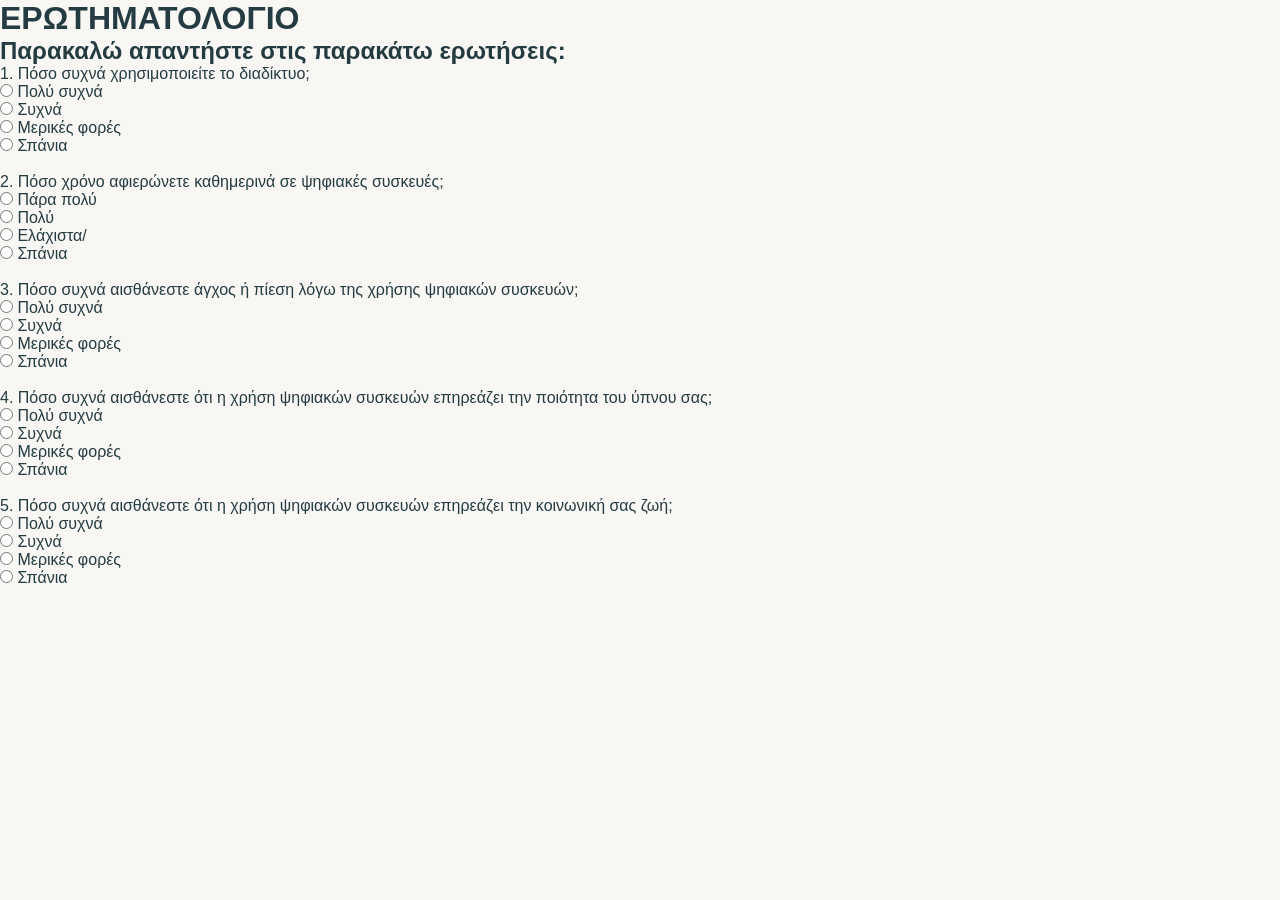
==== question.html @ 54424294 "Create question.html" ====
<!doctype html>
<html lang="en">
  <head>
    <link rel="stylesheet" href="new.css" />
    <meta charset="UTF-8" />
    <meta name="viewport" content="width=device-width, initial-scale=1.0" />
    <title>Document</title>
  </head>
  <body>
    <h1>ΕΡΩΤΗΜΑΤΟΛΟΓΙΟ</h1>
    <h2>Παρακαλώ απαντήστε στις παρακάτω ερωτήσεις:</h2>
    <form action="submit.php" method="post">
      <label for="question1">1. Πόσο συχνά χρησιμοποιείτε το διαδίκτυο;</label
      ><br />
      <input
        type="radio"
        id="question1"
        name="question1"
        value="Πολύ συχνά"
        required
      />
      Πολύ συχνά<br />
      <input type="radio" id="question1" name="question1" value="Συχνά" />
      Συχνά<br />
      <input
        type="radio"
        id="question1"
        name="question1"
        value="Μερικές φορές"
      />
      Μερικές φορές<br />
      <input type="radio" id="question1" name="question1" value="Σπάνια" />
      Σπάνια<br /><br />

      <label for="question2"
        >2. Πόσο χρόνο αφιερώνετε καθημερινά σε ψηφιακές συσκευές;</label
      ><br />
      <input
        type="radio"
        id="question2"
        name="question2"
        value="Πάρα πολύ"
        required
      />
      Πάρα πολύ<br />
      <input type="radio" id="question2" name="question2" value="Πολύ" />
      Πολύ<br />
      <input type="radio" id="question2" name="question2" value="Ελάχιστα" />
      Ελάχιστα/<br />
      <input type="radio" id="question2" name="question2" value="Σπάνια" />
      Σπάνια<br /><br />

      <label for="question3"
        >3. Πόσο συχνά αισθάνεστε άγχος ή πίεση λόγω της χρήσης ψηφιακών
        συσκευών;</label
      ><br />
      <input
        type="radio"
        id="question3"
        name="question3"
        value="Πολύ συχνά"
        required
      />
      Πολύ συχνά<br />
      <input type="radio" id="question3" name="question3" value="Συχνά" />
      Συχνά<br />
      <input
        type="radio"
        id="question3"
        name="question3"
        value=" Μερικές φορές"
      />
      Μερικές φορές<br />
      <input type="radio" id="question3" name="question3" value="Σπάνια" />
      Σπάνια<br /><br />

      <label for="question4"
        >4. Πόσο συχνά αισθάνεστε ότι η χρήση ψηφιακών συσκευών επηρεάζει την
        ποιότητα του ύπνου σας;</label
      ><br />
      <input
        type="radio"
        id="question4"
        name="question4"
        value="Πολύ συχνά"
        required
      />
      Πολύ συχνά<br />
      <input type="radio" id="question4" name="question4" value="Συχνά" />
      Συχνά<br />
      <input
        type="radio"
        id="question4"
        name="question4"
        value="Μερικές φορές"
      />
      Μερικές φορές<br />
      <input type="radio" id="   question4" name="question4" value="Σπάνια" />
      Σπάνια<br /><br />

      <label for="question5"
        >5. Πόσο συχνά αισθάνεστε ότι η χρήση ψηφιακών συσκευών επηρεάζει την
        κοινωνική σας ζωή;</label
      ><br />
      <input
        type="radio"
        id="question5"
        name="question5"
        value="Πολύ συχνά"
        required
      />
      Πολύ συχνά<br />
      <input type="radio" id="question5" name="question5" value="Συχνά" />
      Συχνά<br />
      <input
        type="radio"
        id="question5"
        name="question5"
        value="Μερικές φορές"
      />
      Μερικές φορές<br />
      <input type="radio" id="question5" name="question5" value="Σπάνια" />
      Σπάνια<br /><br />
    </form>
    <a href="tips.html" type="submit" value="Υποβολή" />
  </body>
</html>
---- new.css ----
* {
  margin: 0;
  padding: 0;
  box-sizing: border-box;
}

body {
  font-family: "Inter", sans-serif;
  background: #f8f7f4;
  color: #243b42;
}

/* HEADER */

header {
  width: 100%;
  padding: 20px 8%;

  display: flex;
  justify-content: space-between;
  align-items: center;

  background: #ffffff;
}

.logo {
  font-size: 22px;
  font-weight: bold;
  color: #5c9785;
}

.logo span {
  color: #24444b;
}

/* NAVIGATION */

nav {
  display: flex;
  gap: 35px;
}

nav a {
  text-decoration: none;
  color: #3f5055;
  font-size: 14px;
}

nav a:hover {
  color: #5c9785;
}

/* BUTTON */

button {
  border: none;
  cursor: pointer;
  font-family: inherit;
}

.top-button {
  background: #5c9785;
  color: white;

  padding: 12px 25px;
  border-radius: 25px;
}

/* MAIN */

main {
  max-width: 1100px;
  margin: auto;

  padding: 60px 20px;
}

/* HERO */

.hero {
  text-align: center;
}

.small-title {
  color: #5c9785;
  font-weight: 600;
  margin-bottom: 10px;
}

.hero h1 {
  font-size: 38px;
  margin-bottom: 15px;
}

.subtitle {
  color: #647176;
}

/* OPTIONS */

.options {
  display: grid;
  grid-template-columns: repeat(4, 1fr);

  gap: 20px;

  margin-top: 40px;
}

.option {
  background: white;

  padding: 30px 20px;

  border-radius: 15px;

  text-align: center;

  border: 1px solid #e4e4e4;
}

.option.active {
  border: 2px solid #78a998;
}

.option h3 {
  margin-top: 15px;
}

/* CLOCK CIRCLES */

.circle {
  width: 65px;
  height: 65px;

  margin: auto;

  display: flex;
  justify-content: center;
  align-items: center;

  border-radius: 50%;

  font-size: 35px;
}

.green {
  background: #d7ebe2;
}

.purple {
  background: #e4e0ef;
}

.yellow {
  background: #f8e7b9;
}

.blue {
  background: #d8e5ec;
}

/* RESULT */

.result {
  margin-top: 45px;

  background: white;

  border: 1px solid #e3e3e3;

  border-radius: 20px;

  padding: 40px;

  display: flex;
  justify-content: space-between;

  min-height: 300px;
}

.result-text {
  width: 55%;
}

.result h2 {
  margin-bottom: 20px;
}

.result p {
  line-height: 1.7;
  color: #59676b;
}

hr {
  border: none;
  border-top: 1px solid #ddd;

  margin: 20px 0;
}

.result ul {
  margin-top: 20px;

  list-style: none;
}

.result li {
  margin-bottom: 12px;
  color: #59676b;
}

.result li::before {
  content: "●";
  color: #5c9785;
  margin-right: 10px;
}

/* ILLUSTRATION */

.illustration {
  width: 40%;

  background: #edf4ee;

  border-radius: 50px;

  display: flex;
  justify-content: center;
  align-items: center;

  position: relative;
}

.person {
  font-size: 70px;
  text-align: center;
}

.plant {
  position: absolute;

  right: 20px;
  bottom: 20px;

  font-size: 70px;
}

/* REMINDER */

.reminder {
  margin-top: 20px;

  background: white;

  border: 1px solid #e3e3e3;

  border-radius: 15px;

  padding: 25px;

  display: flex;
  align-items: center;

  gap: 20px;
}

.bell {
  width: 60px;
  height: 60px;

  background: #e1f0e8;

  border-radius: 50%;

  display: flex;
  justify-content: center;
  align-items: center;

  font-size: 25px;
}

.reminder p {
  margin-top: 8px;
  color: #647176;
}

/* BOTTOM BUTTON */

.bottom-button {
  text-align: center;

  margin-top: 30px;
}

.bottom-button button {
  background: #5c9785;

  color: white;

  padding: 14px 28px;

  border-radius: 25px;

  font-size: 15px;
}

/* MOBILE */

@media (max-width: 800px) {
  header {
    flex-direction: column;
    gap: 20px;
  }

  nav {
    flex-wrap: wrap;
    justify-content: center;
  }

  .options {
    grid-template-columns: repeat(2, 1fr);
  }

  .result {
    flex-direction: column;
    gap: 30px;
  }

  .result-text,
  .illustration {
    width: 100%;
  }

  .illustration {
    min-height: 250px;
  }

  .hero h1 {
    font-size: 28px;
  }
}
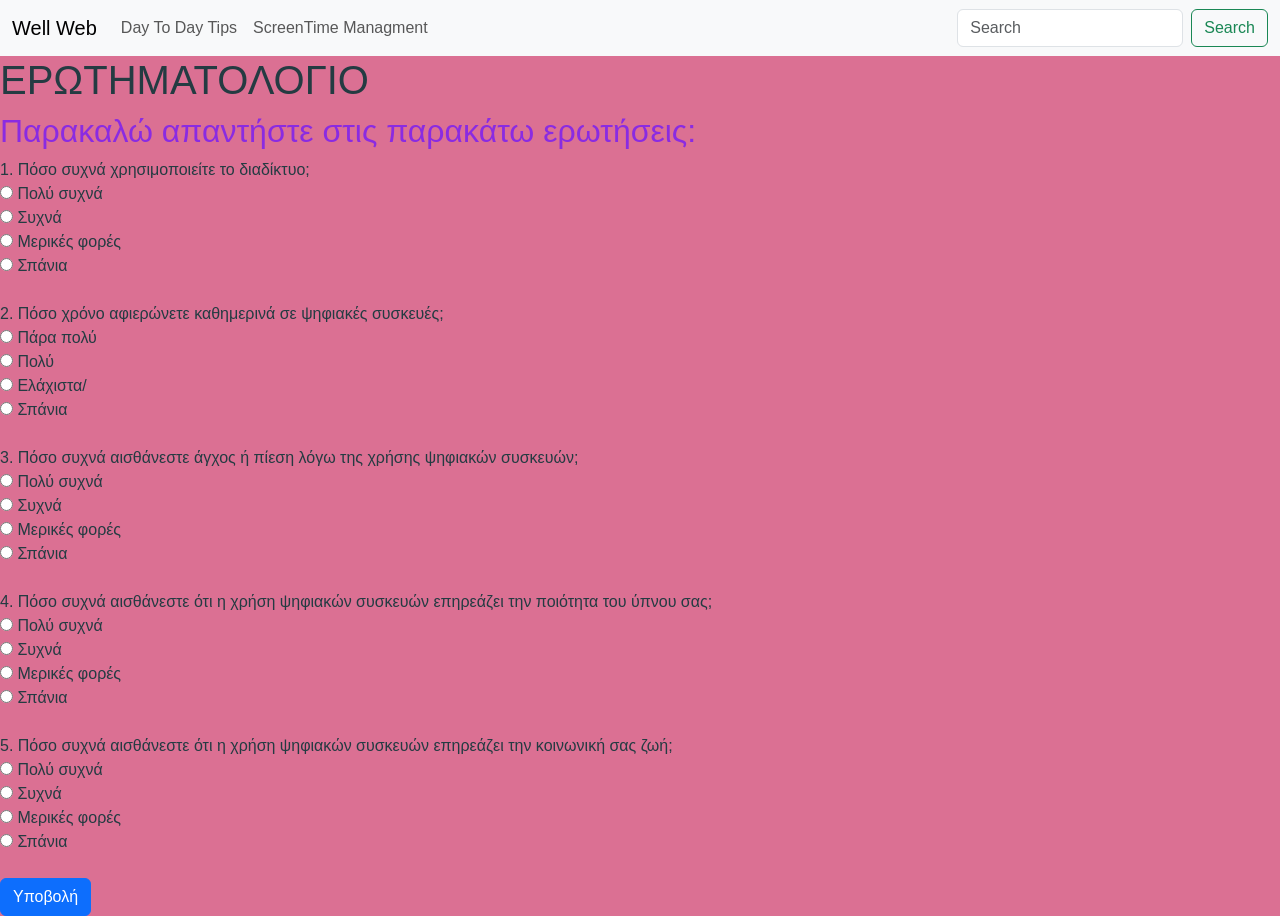
==== commit 1cba799f: "Update question.html" ====
--- a/question.html
+++ b/question.html
@@ -1,12 +1,54 @@
 <!doctype html>
 <html lang="en">
   <head>
+    <link
+      href="https://cdn.jsdelivr.net/npm/bootstrap@5.3.8/dist/css/bootstrap.min.css"
+      rel="stylesheet"
+    />
     <link rel="stylesheet" href="new.css" />
     <meta charset="UTF-8" />
     <meta name="viewport" content="width=device-width, initial-scale=1.0" />
     <title>Document</title>
   </head>
   <body>
+    <nav class="navbar navbar-expand-lg bg-body-tertiary">
+      <div class="container-fluid">
+        <a class="navbar-brand" href="index.html">Well Web</a>
+        <button
+          class="navbar-toggler"
+          type="button"
+          data-bs-toggle="collapse"
+          data-bs-target="#navbarSupportedContent"
+          aria-controls="navbarSupportedContent"
+          aria-expanded="false"
+          aria-label="Toggle navigation"
+        >
+          <span class="navbar-toggler-icon"></span>
+        </button>
+        <div class="collapse navbar-collapse" id="navbarSupportedContent">
+          <ul class="navbar-nav me-auto mb-2 mb-lg-0">
+            <li class="nav-item">
+              <a class="nav-link" href="tips.html">Day To Day Tips</a>
+            </li>
+            <li class="nav-item">
+              <a class="nav-link" href="question.html">ScreenTime Managment </a>
+            </li>
+          </ul>
+
+          <form class="d-flex" role="search">
+            <input
+              class="form-control me-2"
+              type="search"
+              placeholder="Search"
+              aria-label="Search"
+            />
+            <button class="btn btn-outline-success" type="submit">
+              Search
+            </button>
+          </form>
+        </div>
+      </div>
+    </nav>
     <h1>ΕΡΩΤΗΜΑΤΟΛΟΓΙΟ</h1>
     <h2>Παρακαλώ απαντήστε στις παρακάτω ερωτήσεις:</h2>
     <form action="submit.php" method="post">
@@ -122,6 +164,6 @@
       <input type="radio" id="question5" name="question5" value="Σπάνια" />
       Σπάνια<br /><br />
     </form>
-    <a href="tips.html" type="submit" value="Υποβολή" />
+    <a href="tips.html" class="btn btn-primary">Υποβολή</a>
   </body>
 </html>
--- a/new.css
+++ b/new.css
@@ -340,3 +340,41 @@
     font-size: 28px;
   }
 }
+.bg-primary {
+  background-color: blueviolet !important;
+}
+
+body {
+  background-color: palevioletred;
+}
+
+#header {
+  text-align: center;
+  margin: 40px;
+}
+
+#hello {
+  color: #2bafb1;
+  font-size: 50px;
+}
+
+h2 {
+  color: blueviolet;
+}
+
+hr {
+  width: 50%;
+  border: 0.5px solid brown;
+}
+
+img {
+  width: 300px;
+  border-radius: 10%;
+}
+
+#main {
+  display: flex;
+  justify-content: center;
+  align-items: center;
+  flex-direction: column;
+}
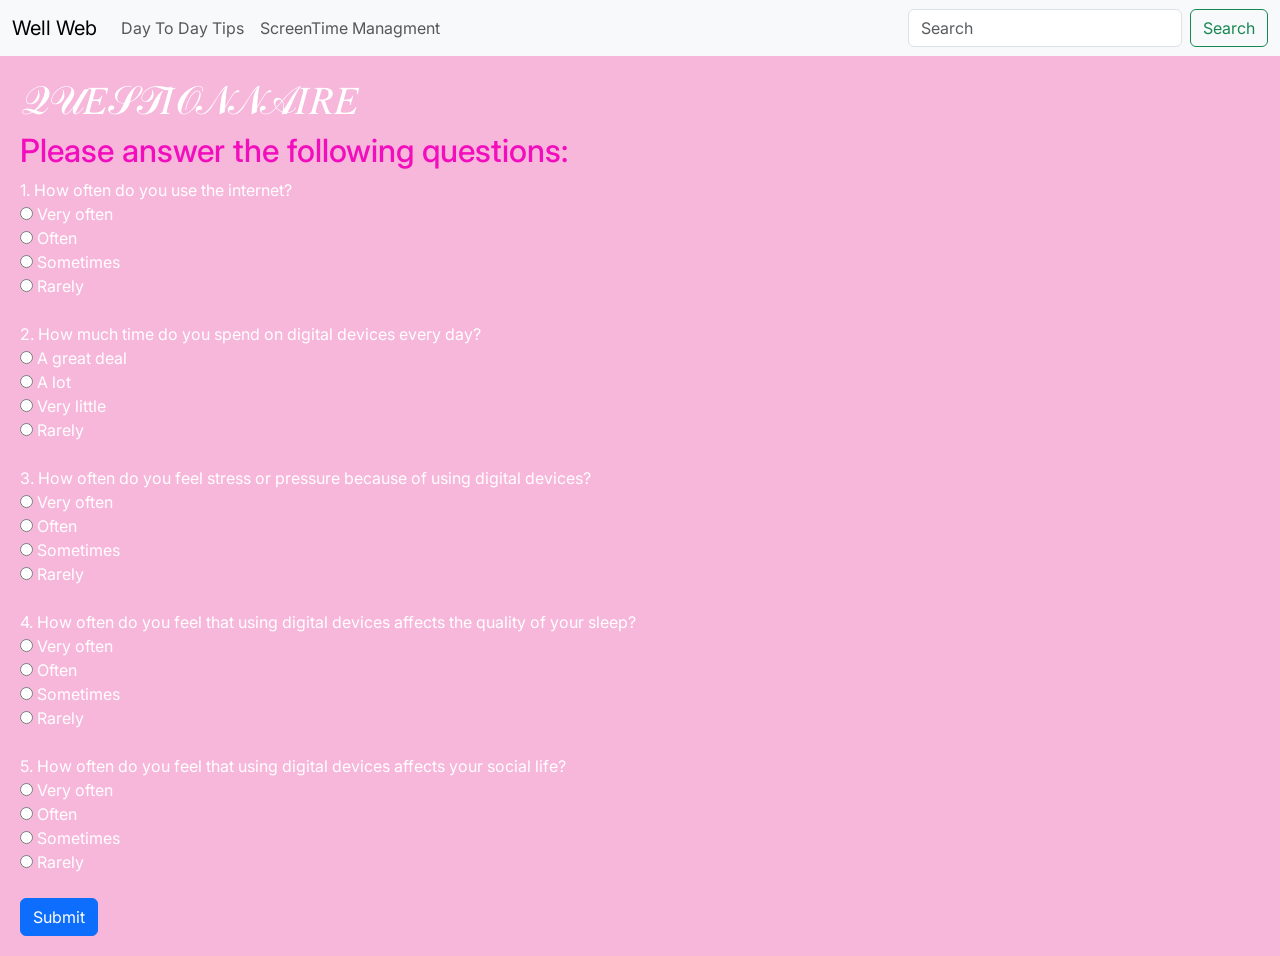
==== commit 3c86526d: "Update question.html" ====
--- a/question.html
+++ b/question.html
@@ -49,121 +49,108 @@
         </div>
       </div>
     </nav>
-    <h1>ΕΡΩΤΗΜΑΤΟΛΟΓΙΟ</h1>
-    <h2>Παρακαλώ απαντήστε στις παρακάτω ερωτήσεις:</h2>
-    <form action="submit.php" method="post">
-      <label for="question1">1. Πόσο συχνά χρησιμοποιείτε το διαδίκτυο;</label
-      ><br />
-      <input
-        type="radio"
-        id="question1"
-        name="question1"
-        value="Πολύ συχνά"
-        required
-      />
-      Πολύ συχνά<br />
-      <input type="radio" id="question1" name="question1" value="Συχνά" />
-      Συχνά<br />
-      <input
-        type="radio"
-        id="question1"
-        name="question1"
-        value="Μερικές φορές"
-      />
-      Μερικές φορές<br />
-      <input type="radio" id="question1" name="question1" value="Σπάνια" />
-      Σπάνια<br /><br />
+    <div class="below">
+      <h1>𝒬𝒰𝐸𝒮𝒯𝐼𝒪𝒩𝒩𝒜𝐼𝑅𝐸</h1>
+      <h2>Please answer the following questions:</h2>
+      <form action="submit.php" method="post">
+        <label for="question1">1. How often do you use the internet?</label
+        ><br />
+        <input
+          type="radio"
+          id="question1"
+          name="question1"
+          value="Very often"
+          required
+        />
+        Very often<br />
+        <input type="radio" id="question1" name="question1" value="Often" />
+        Often<br />
+        <input type="radio" id="question1" name="question1" value="Sometimes" />
+        Sometimes<br />
+        <input type="radio" id="question1" name="question1" value="Rarely" />
+        Rarely<br /><br />
 
-      <label for="question2"
-        >2. Πόσο χρόνο αφιερώνετε καθημερινά σε ψηφιακές συσκευές;</label
-      ><br />
-      <input
-        type="radio"
-        id="question2"
-        name="question2"
-        value="Πάρα πολύ"
-        required
-      />
-      Πάρα πολύ<br />
-      <input type="radio" id="question2" name="question2" value="Πολύ" />
-      Πολύ<br />
-      <input type="radio" id="question2" name="question2" value="Ελάχιστα" />
-      Ελάχιστα/<br />
-      <input type="radio" id="question2" name="question2" value="Σπάνια" />
-      Σπάνια<br /><br />
+        <label for="question2"
+          >2. How much time do you spend on digital devices every day?</label
+        ><br />
+        <input
+          type="radio"
+          id="question2"
+          name="question2"
+          value="A great deal"
+          required
+        />
+        A great deal<br />
+        <input type="radio" id="question2" name="question2" value="A lot" />
+        A lot<br />
+        <input
+          type="radio"
+          id="question2"
+          name="question2"
+          value="Very little"
+        />
+        Very little<br />
+        <input type="radio" id="question2" name="question2" value="Rarely" />
+        Rarely<br /><br />
 
-      <label for="question3"
-        >3. Πόσο συχνά αισθάνεστε άγχος ή πίεση λόγω της χρήσης ψηφιακών
-        συσκευών;</label
-      ><br />
-      <input
-        type="radio"
-        id="question3"
-        name="question3"
-        value="Πολύ συχνά"
-        required
-      />
-      Πολύ συχνά<br />
-      <input type="radio" id="question3" name="question3" value="Συχνά" />
-      Συχνά<br />
-      <input
-        type="radio"
-        id="question3"
-        name="question3"
-        value=" Μερικές φορές"
-      />
-      Μερικές φορές<br />
-      <input type="radio" id="question3" name="question3" value="Σπάνια" />
-      Σπάνια<br /><br />
+        <label for="question3"
+          >3. How often do you feel stress or pressure because of using digital
+          devices?</label
+        ><br />
+        <input
+          type="radio"
+          id="question3"
+          name="question3"
+          value="Very often"
+          required
+        />
+        Very often<br />
+        <input type="radio" id="question3" name="question3" value="Often" />
+        Often<br />
+        <input type="radio" id="question3" name="question3" value="Sometimes" />
+        Sometimes<br />
+        <input type="radio" id="question3" name="question3" value="Rarely" />
+        Rarely<br /><br />
 
-      <label for="question4"
-        >4. Πόσο συχνά αισθάνεστε ότι η χρήση ψηφιακών συσκευών επηρεάζει την
-        ποιότητα του ύπνου σας;</label
-      ><br />
-      <input
-        type="radio"
-        id="question4"
-        name="question4"
-        value="Πολύ συχνά"
-        required
-      />
-      Πολύ συχνά<br />
-      <input type="radio" id="question4" name="question4" value="Συχνά" />
-      Συχνά<br />
-      <input
-        type="radio"
-        id="question4"
-        name="question4"
-        value="Μερικές φορές"
-      />
-      Μερικές φορές<br />
-      <input type="radio" id="   question4" name="question4" value="Σπάνια" />
-      Σπάνια<br /><br />
+        <label for="question4"
+          >4. How often do you feel that using digital devices affects the
+          quality of your sleep?</label
+        ><br />
+        <input
+          type="radio"
+          id="question4"
+          name="question4"
+          value="Very often"
+          required
+        />
+        Very often<br />
+        <input type="radio" id="question4" name="question4" value="Often" />
+        Often<br />
+        <input type="radio" id="question4" name="question4" value="Sometimes" />
+        Sometimes<br />
+        <input type="radio" id="question4" name="question4" value="Rarely" />
+        Rarely<br /><br />
 
-      <label for="question5"
-        >5. Πόσο συχνά αισθάνεστε ότι η χρήση ψηφιακών συσκευών επηρεάζει την
-        κοινωνική σας ζωή;</label
-      ><br />
-      <input
-        type="radio"
-        id="question5"
-        name="question5"
-        value="Πολύ συχνά"
-        required
-      />
-      Πολύ συχνά<br />
-      <input type="radio" id="question5" name="question5" value="Συχνά" />
-      Συχνά<br />
-      <input
-        type="radio"
-        id="question5"
-        name="question5"
-        value="Μερικές φορές"
-      />
-      Μερικές φορές<br />
-      <input type="radio" id="question5" name="question5" value="Σπάνια" />
-      Σπάνια<br /><br />
-    </form>
-    <a href="tips.html" class="btn btn-primary">Υποβολή</a>
+        <label for="question5"
+          >5. How often do you feel that using digital devices affects your
+          social life?</label
+        ><br />
+        <input
+          type="radio"
+          id="question5"
+          name="question5"
+          value="Very often"
+          required
+        />
+        Very often<br />
+        <input type="radio" id="question5" name="question5" value="Often" />
+        Often<br />
+        <input type="radio" id="question5" name="question5" value="Sometimes" />
+        Sometimes<br />
+        <input type="radio" id="question5" name="question5" value="Rarely" />
+        Rarely<br /><br />
+      </form>
+      <a href="tips.html" class="btn btn-primary">Submit</a>
+    </div>
   </body>
 </html>
--- a/new.css
+++ b/new.css
@@ -1,3 +1,5 @@
+@import url("https://fonts.googleapis.com/css2?family=Inter:wght@400;500;600;700&display=swap");
+
 * {
   margin: 0;
   padding: 0;
@@ -6,10 +8,12 @@
 
 body {
   font-family: "Inter", sans-serif;
-  background: #f8f7f4;
-  color: #243b42;
-}
-
+  background: rgb(247, 169, 225);
+  color: hsl(0, 0%, 100%);
+}
+.below {
+  padding: 20px;
+}
 /* HEADER */
 
 header {
@@ -42,7 +46,7 @@
 
 nav a {
   text-decoration: none;
-  color: #3f5055;
+  color: #eaf4f7;
   font-size: 14px;
 }
 
@@ -345,7 +349,7 @@
 }
 
 body {
-  background-color: palevioletred;
+  background-color: rgb(247, 183, 219);
 }
 
 #header {
@@ -359,7 +363,7 @@
 }
 
 h2 {
-  color: blueviolet;
+  color: rgb(242, 14, 189);
 }
 
 hr {
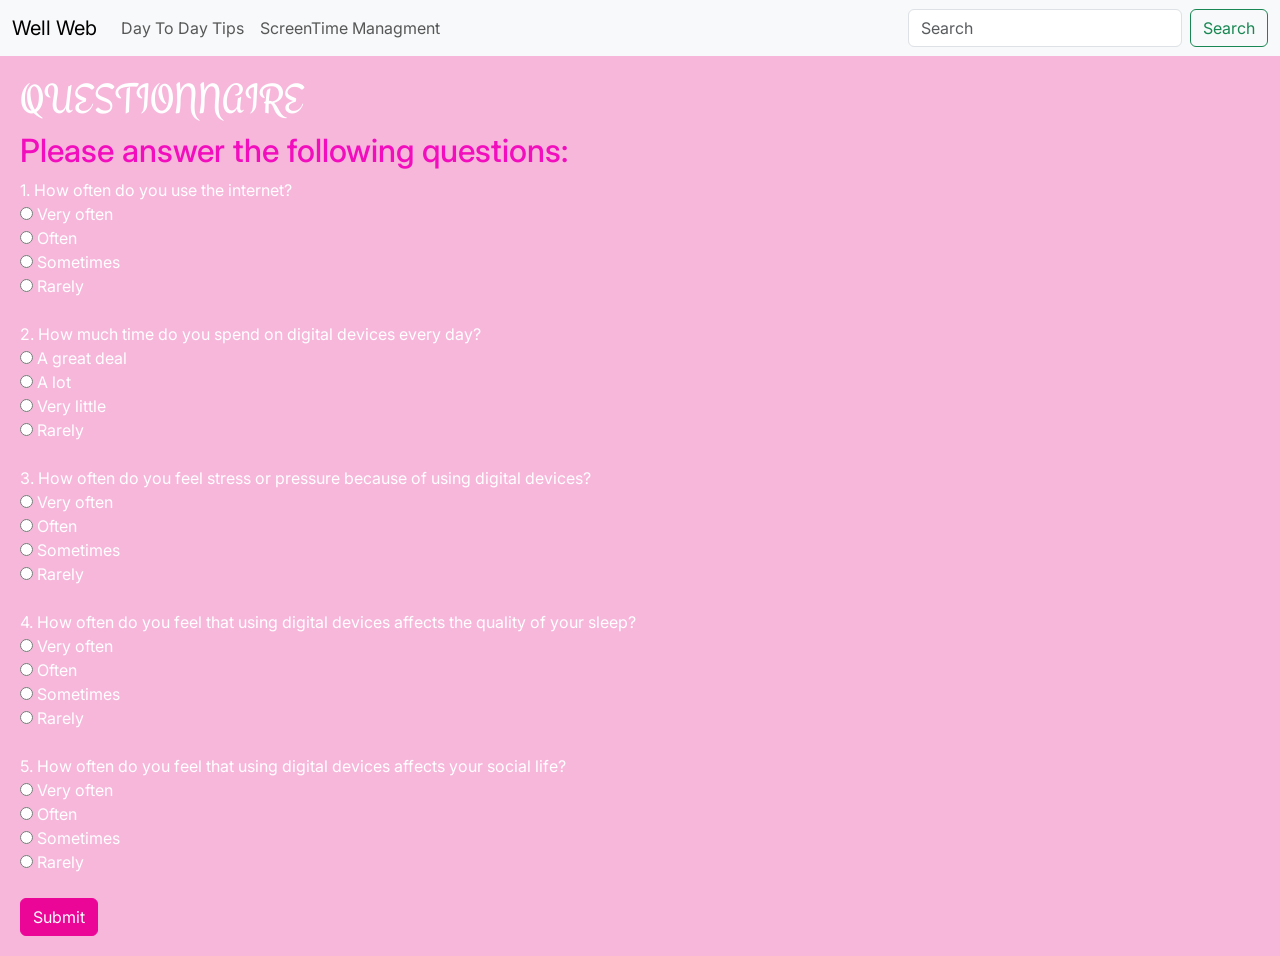
==== commit 37f6760d: "Update question.html" ====
--- a/question.html
+++ b/question.html
@@ -1,6 +1,10 @@
 <!doctype html>
 <html lang="en">
   <head>
+    <link
+      rel="stylesheet"
+      href="https://fonts.googleapis.com/css?family=Engagement&display=swap"
+    />
     <link
       href="https://cdn.jsdelivr.net/npm/bootstrap@5.3.8/dist/css/bootstrap.min.css"
       rel="stylesheet"
@@ -50,7 +54,7 @@
       </div>
     </nav>
     <div class="below">
-      <h1>𝒬𝒰𝐸𝒮𝒯𝐼𝒪𝒩𝒩𝒜𝐼𝑅𝐸</h1>
+      <h1>QUESTIONNAIRE</h1>
       <h2>Please answer the following questions:</h2>
       <form action="submit.php" method="post">
         <label for="question1">1. How often do you use the internet?</label
--- a/new.css
+++ b/new.css
@@ -16,6 +16,10 @@
 }
 /* HEADER */
 
+h1 {
+  font-family: "Engagement", cursive;
+}
+
 header {
   width: 100%;
   padding: 20px 8%;
@@ -382,3 +386,8 @@
   align-items: center;
   flex-direction: column;
 }
+.btn.btn-primary {
+  background-color: rgb(236, 6, 152) !important;
+  color: #fffcfc;
+  border: 1px solid rgb(236, 6, 152) !important;
+}
